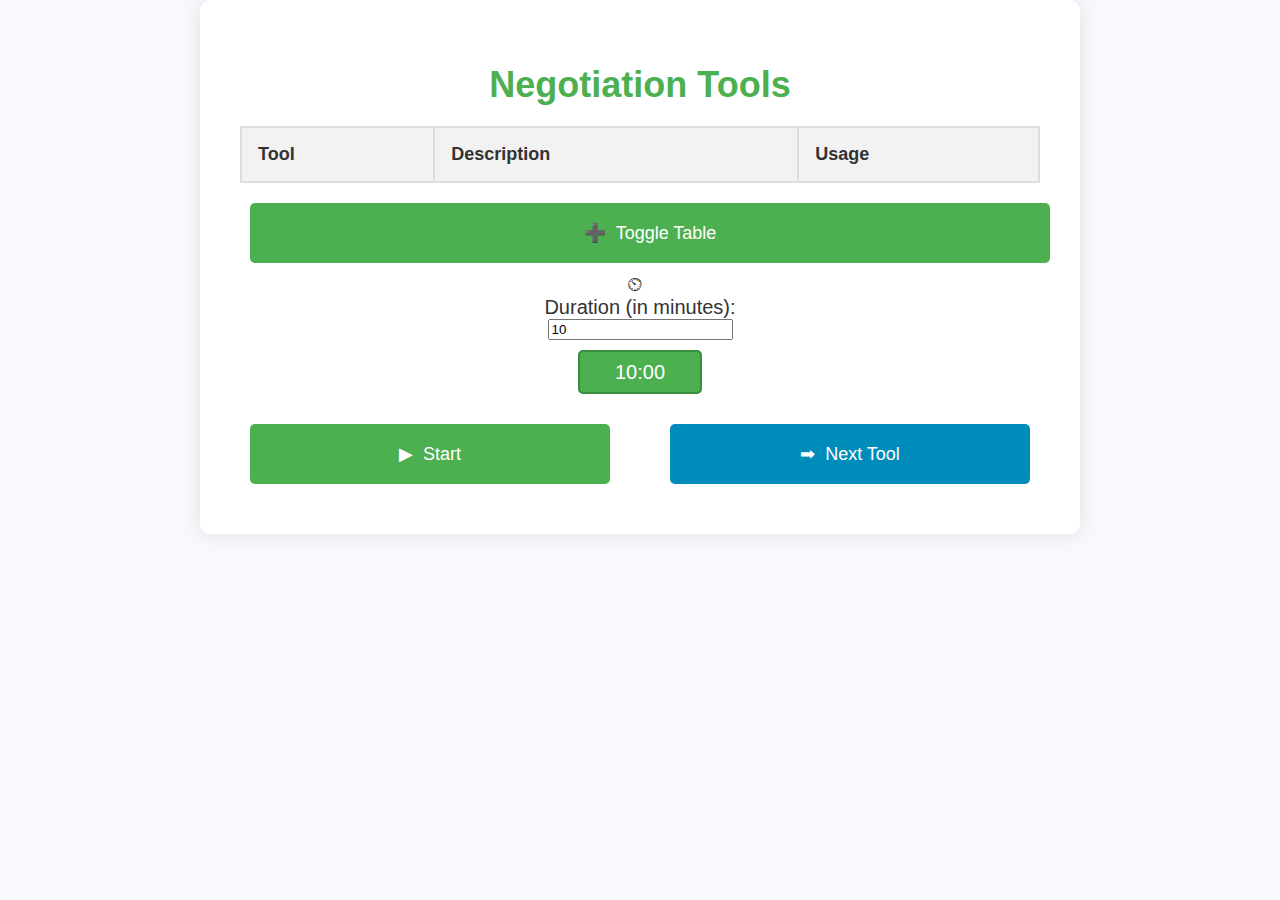
==== MixMatch-FV3.html @ 623449d0 "Update MixMatch-FV3.html" ====
<!DOCTYPE html>
<html lang="en">
<head>
    <meta charset="UTF-8">
    <meta name="viewport" content="width=device-width, initial-scale=1.0">
    <title>Negotiation Tools</title>
    <style>
        body {
            font-family: 'Arial', sans-serif;
            margin: 0;
            padding: 0;
            background-color: #f7f9fc;
            color: #333;
            display: flex;
            flex-direction: column;
            align-items: center;
            height: 100vh;
        }

        #container {
            width: 90%;
            max-width: 800px;
            padding: 40px;
            background-color: #fff;
            border-radius: 10px;
            box-shadow: 0 0 20px rgba(0, 0, 0, 0.1);
            text-align: center;
        }

        h1 {
            color: #4CAF50;
            font-size: 36px;
            margin-bottom: 20px;
        }

        table {
            width: 100%;
            border-collapse: collapse;
            margin: 20px 0;
        }

        th, td {
            border: 2px solid #ddd;
            padding: 16px;
            text-align: left;
            font-size: 18px;
        }

        th {
            background-color: #f2f2f2;
        }

        .large-button {
            width: 45%;
            height: 60px;
            font-size: 18px;
            margin: 10px;
            border: none;
            cursor: pointer;
            border-radius: 5px;
            color: #fff;
            background-color: #4CAF50;
            display: flex;
            justify-content: center;
            align-items: center;
            transition: background-color 0.3s ease;
        }

        .large-button:last-child {
            background-color: #008CBA;
        }

        .large-button:hover {
            background-color: #45a049;
        }

        .icon {
            margin-right: 10px;
        }

        #timerContainer {
            font-size: 20px;
            margin-bottom: 20px;
            display: flex;
            flex-direction: column;
            align-items: center;
        }

        #timer {
            width: 120px;
            height: 40px;
            background-color: #4CAF50;
            border: 2px solid #388E3C;
            border-radius: 5px;
            display: flex;
            justify-content: center;
            align-items: center;
            color: #fff;
            margin-top: 10px;
        }

        #toolsTableBody tr:nth-child(even) {
            background-color: #f2f2f2;
        }

        #tableToggle {
            width: 100%;
            height: 60px;
            font-size: 18px;
            margin: 10px;
            border: none;
            cursor: pointer;
            border-radius: 5px;
            color: #fff;
            background-color: #4CAF50;
            display: flex;
            justify-content: center;
            align-items: center;
            transition: background-color 0.3s ease;
        }
    </style>
</head>
<body>
    <div id="container">
        <h1>Negotiation Tools</h1>
        <table>
            <thead>
                <tr>
                    <th>Tool</th>
                    <th>Description</th>
                    <th>Usage</th>
                </tr>
            </thead>
            <tbody id="toolsTableBody">
                <!-- Rows will be added by the script -->
            </tbody>
        </table>
        <button id="tableToggle" onclick="toggleTable()"><div class="icon">➕</div> Toggle Table</button>
        <div id="timerContainer">
            <div class="icon">&#9202;</div> Duration (in minutes): <input type="number" id="duration" value="10">
            <div id="timer">10:00</div>
        </div>
        <div style="display: flex; justify-content: space-between; width: 100%;">
            <button onclick="initializeToolsAndStartTimer()" class="large-button"><div class="icon">&#9654;</div> Start</button>
            <button onclick="getNextTool()" class="large-button" id="nextToolButton" disabled><div class="icon">&#10145;</div> Next Tool</button>
        </div>
        <div id="round"></div>
        <div id="tool"></div>
        <div id="randomResult"></div>
    </div>
    <script>
        // JavaScript functions for your functionality can go here
        let tableVisible = true;

        function toggleTable() {
            const table = document.querySelector('table');
            if (tableVisible) {
                table.style.display = 'none';
                tableVisible = false;
                document.getElementById('tableToggle').innerHTML = '<div class="icon">➖</div> Toggle Table';
            } else {
                table.style.display = 'table';
                tableVisible = true;
                document.getElementById('tableToggle').innerHTML = '<div class="icon">➕</div> Toggle Table';
            }
        }
    </script>
</body>
</html>


<script>
        const tools = [
            { name: 'Mirror', description: 'Repeat last 1 to 3 words. Repeat 1 to 3 words of the core concept.' },
            { name: 'Label', description: '"It seems like ..." "It sounds like ..." "It looks like ..." "It feels like ..." A negative label is worth 7x. Address the negatives first. "it''s not a sin to get a bad deal...it''s a sin to take along time"' },
            { name: 'Asking Label', description: '"What to you call that?", "Is there even a word in the disctionary for that?" get them to label it'},
            { name: 'Mis-label', description: 'Try and limit to 3 of these. Its a potent tool to elicit information. People have correction addiction.'},
            { name: 'Vision label', description: 'Generally executeds with a Calibrated Questions. "What projects are you working on? Where do you see yourself in five years?"'},
            { name: 'Clean Language', description: 'What kind of X is that X? Is anything else about that X?' },
            { name: 'Elevation', description: 'Works well on Assertives and Accomodators. Analyticals might see it as a tactic.' },
            { name: 'Minimal Encouragers', description: '"Oh, really?", "Tell me more", "I am listening.", "I hear you", "uh huh", "PREACH!"'},
            { name: 'Summary', description: 'Use a summary to trigger a "that\'s right." The building blocks of a good summary are a label combined with paraphrasing. Identify, rearticulate, and emotionally affirm "the world according to ..."' },
            { name: 'Calibrated Questions', description: 'What, How, and sometimes reverse why questions. Eg: How does this fit? What makes you ask? How do we know your team is on board? Why would you want do business with me?' },
            { name: 'Loss Aversion', description: 'Losses lead to more extreme emotional responses than gains. The pain of losing is psychologically twice as powerful as the pleasure of gaining.' },
            { name: 'Dynamic Silence', description: 'Silence is uncomfortable. It\'s awkward. Plan on being silent for 3+ seconds. Counterpart will usually break silence in 7 seconds. Try counting in your head to help pass the time. Use any tool afterward.' },
            { name: 'Paraphrase', description: 'Express the meaning using different words, especially to achieve greater clarity.' },
            { name: 'Miss Label', description: 'Label something incorrectly or falsely.' },
            { name: 'Trigger', description: 'Cause a strong emotional reaction of fear, shock, anger, or worry in someone, especially because they are made to remember something bad that has happened in the past.' },
            { name: 'No Oriented Question', description: 'Have you given up on ...? Is it ridiculous ...? Would it be horrible ...? Is it a bad idea ...?' },
            { name: 'Accusation Audit', description: 'Instead of denying it - you call it out. "It probably seems like..." whatever it may be.' }
        ];

    function displayToolsInTable() {
        const tbody = document.getElementById('toolsTableBody');
        tools.forEach(tool => {
            const row = document.createElement('tr');
            const nameCell = document.createElement('td');
            const descCell = document.createElement('td');
            const countCell = document.createElement('td');
            const input = document.createElement('input');

            input.type = 'number';
            input.value = tool.name === 'Dynamic Silence' ? 3 : 1;
            input.id = tool.name.replace(/ /g, '_');

            nameCell.textContent = tool.name;
            descCell.textContent = tool.description;
            countCell.appendChild(input);

            row.appendChild(nameCell);
            row.appendChild(descCell);
            row.appendChild(countCell);

            tbody.appendChild(row);
        });
    }

    let currentTools = [];
    let usedTools = [];
    let timer = null;
    let endTime = null;

    function initializeToolsAndStartTimer() {
        resetCurrentTools();

        const duration = parseInt(document.getElementById('duration').value);
        endTime = Date.now() + duration * 60 * 1000; // Convert to milliseconds
        timer = setInterval(updateTimer, 1000);

        document.getElementById("nextToolButton").disabled = false;
    }

    function resetCurrentTools() {
        currentTools = [];
        tools.forEach(tool => {
            const toolCount = parseInt(document.getElementById(tool.name.replace(/ /g, '_')).value);
            for (let i = 0; i < toolCount; i++) {
                currentTools.push(tool);
            }
        });

        // Shuffle currentTools array for randomness
        for (let i = currentTools.length - 1; i > 0; i--) {
            const j = Math.floor(Math.random() * (i + 1));
            [currentTools[i], currentTools[j]] = [currentTools[j], currentTools[i]];
        }
    }

    function getNextTool() {
        if (currentTools.length === 0) {
            resetCurrentTools();
        }

        if (Date.now() > endTime) {
            clearInterval(timer);
            document.getElementById('tool').innerHTML = '<h2>Session complete!</h2>';
            document.getElementById('timer').innerHTML = 'Time left: 00:00';
            document.getElementById("nextToolButton").disabled = true;
            return;
        }

        const nextTool = currentTools.pop();
        usedTools.push(nextTool);

        displayTool(nextTool);
    }

    function displayTool(tool) {
        document.getElementById('tool').innerHTML = `
            <h2>${tool.name}</h2>
            <p>${tool.description}</p>
        `;
    }

    function updateTimer() {
        const timeLeft = endTime - Date.now();
        if (timeLeft <= 0) {
            clearInterval(timer);
            document.getElementById('tool').innerHTML = '<h2>Session complete!</h2>';
            document.getElementById('timer').innerHTML = 'Time left: 00:00';
            document.getElementById("nextToolButton").disabled = true;
            return;
        }

        const minutesLeft = Math.floor(timeLeft / (60 * 1000));
        const secondsLeft = Math.floor((timeLeft % (60 * 1000)) / 1000);

        document.getElementById('timer').textContent = `Time left: ${String(minutesLeft).padStart(2, '0')}:${String(secondsLeft).padStart(2, '0')}`;
    }

    displayToolsInTable();
</script>

</body>
</html>
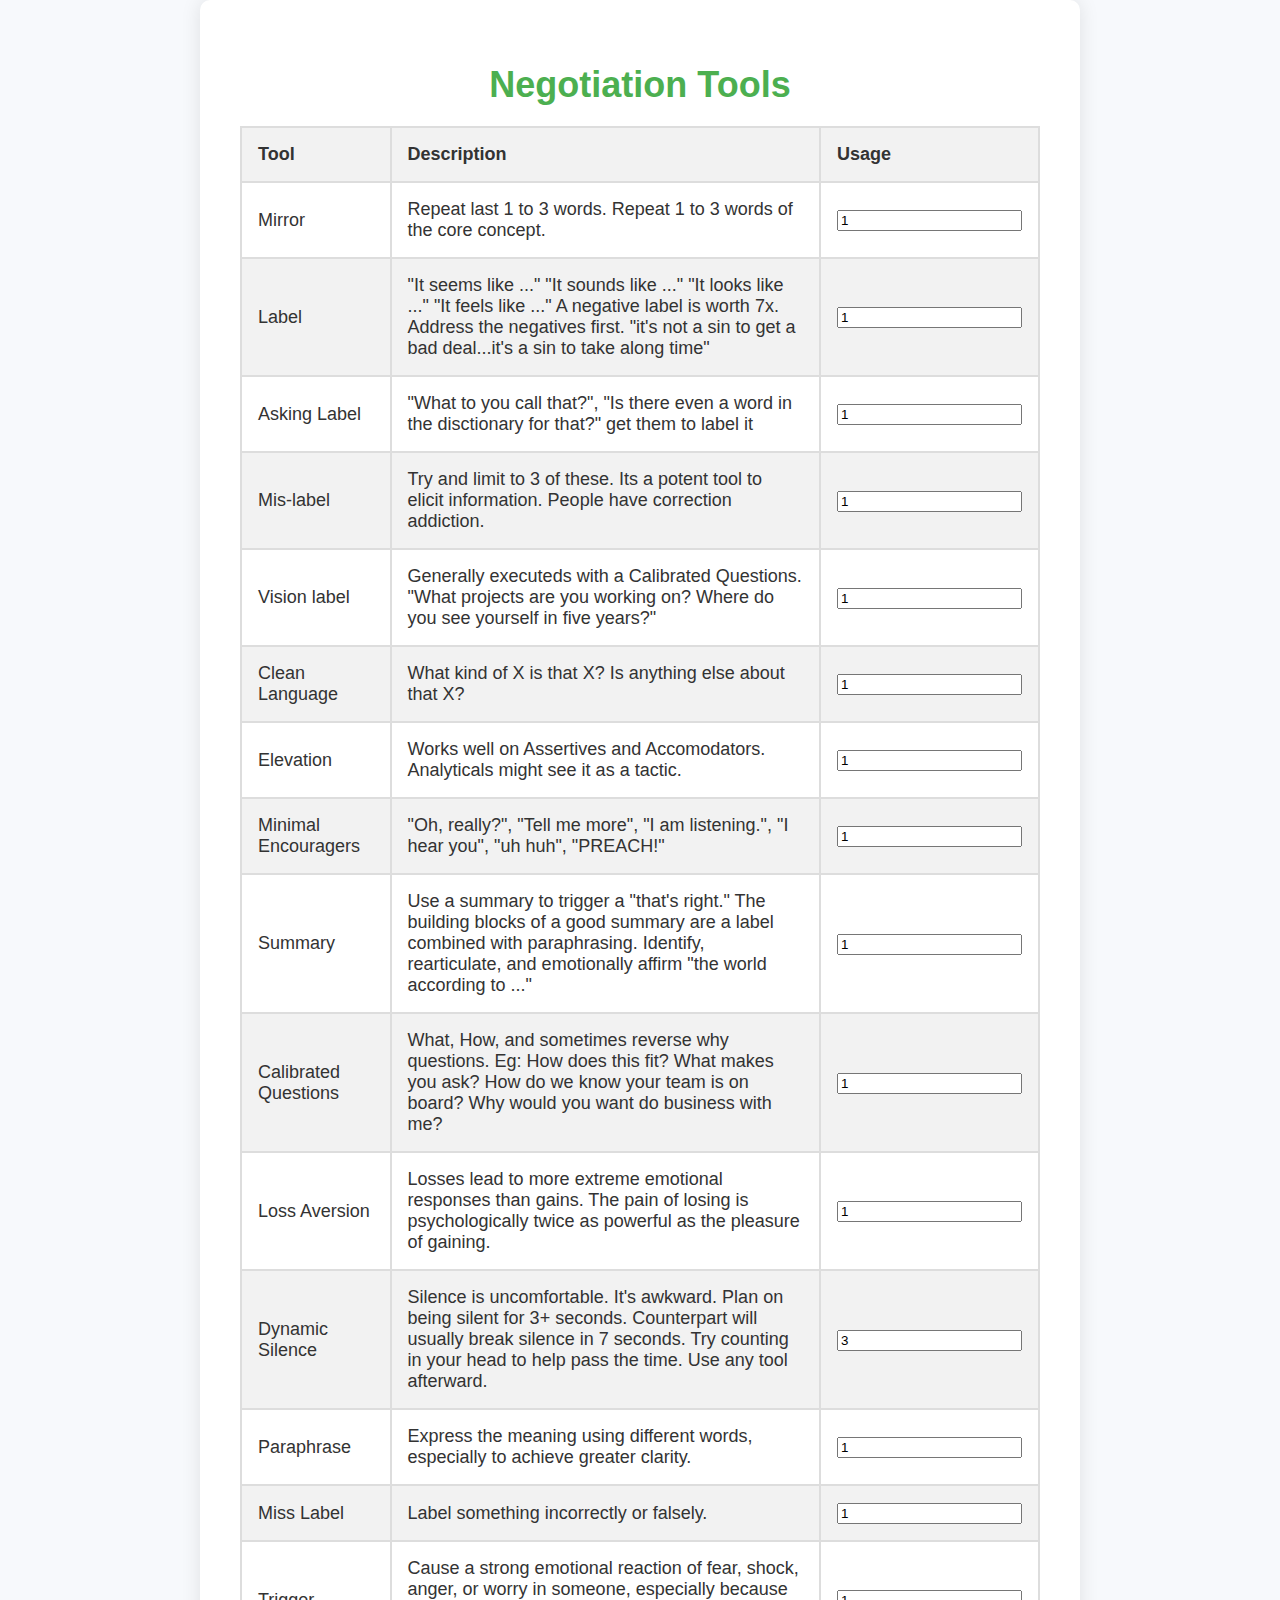
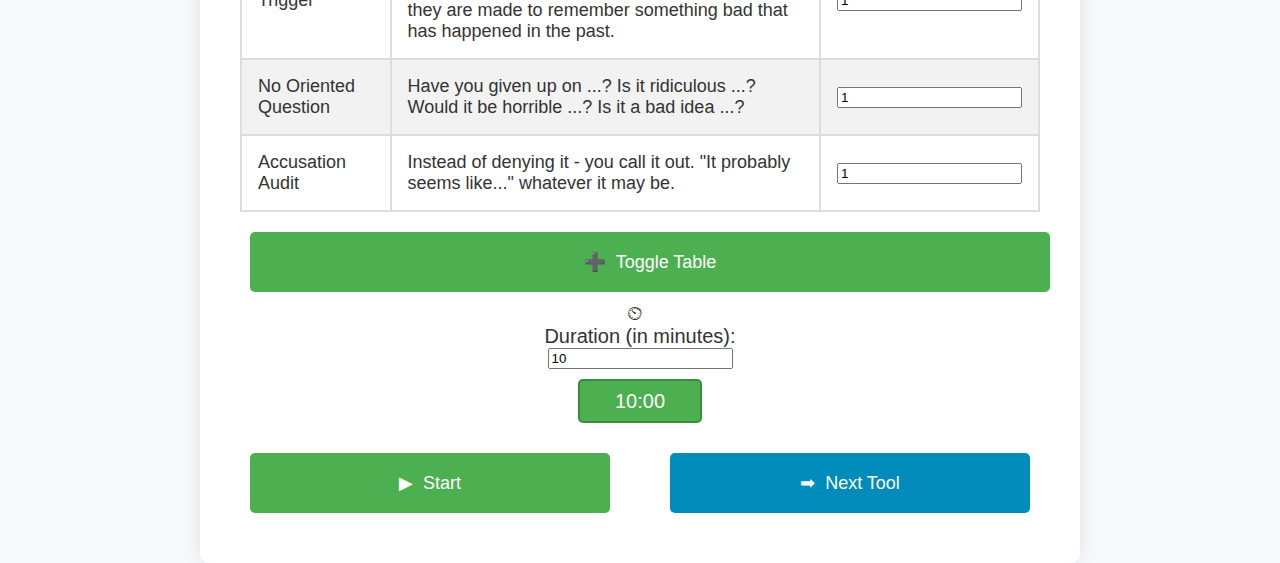
==== commit cd46a11d: "Update MixMatch-FV3.html" ====
--- a/MixMatch-FV3.html
+++ b/MixMatch-FV3.html
@@ -172,7 +172,7 @@
 <script>
         const tools = [
             { name: 'Mirror', description: 'Repeat last 1 to 3 words. Repeat 1 to 3 words of the core concept.' },
-            { name: 'Label', description: '"It seems like ..." "It sounds like ..." "It looks like ..." "It feels like ..." A negative label is worth 7x. Address the negatives first. "it''s not a sin to get a bad deal...it''s a sin to take along time"' },
+            { name: 'Label', description: '"It seems like ..." "It sounds like ..." "It looks like ..." "It feels like ..." A negative label is worth 7x. Address the negatives first. "it\'s not a sin to get a bad deal...it\'s a sin to take along time"' },
             { name: 'Asking Label', description: '"What to you call that?", "Is there even a word in the disctionary for that?" get them to label it'},
             { name: 'Mis-label', description: 'Try and limit to 3 of these. Its a potent tool to elicit information. People have correction addiction.'},
             { name: 'Vision label', description: 'Generally executeds with a Calibrated Questions. "What projects are you working on? Where do you see yourself in five years?"'},
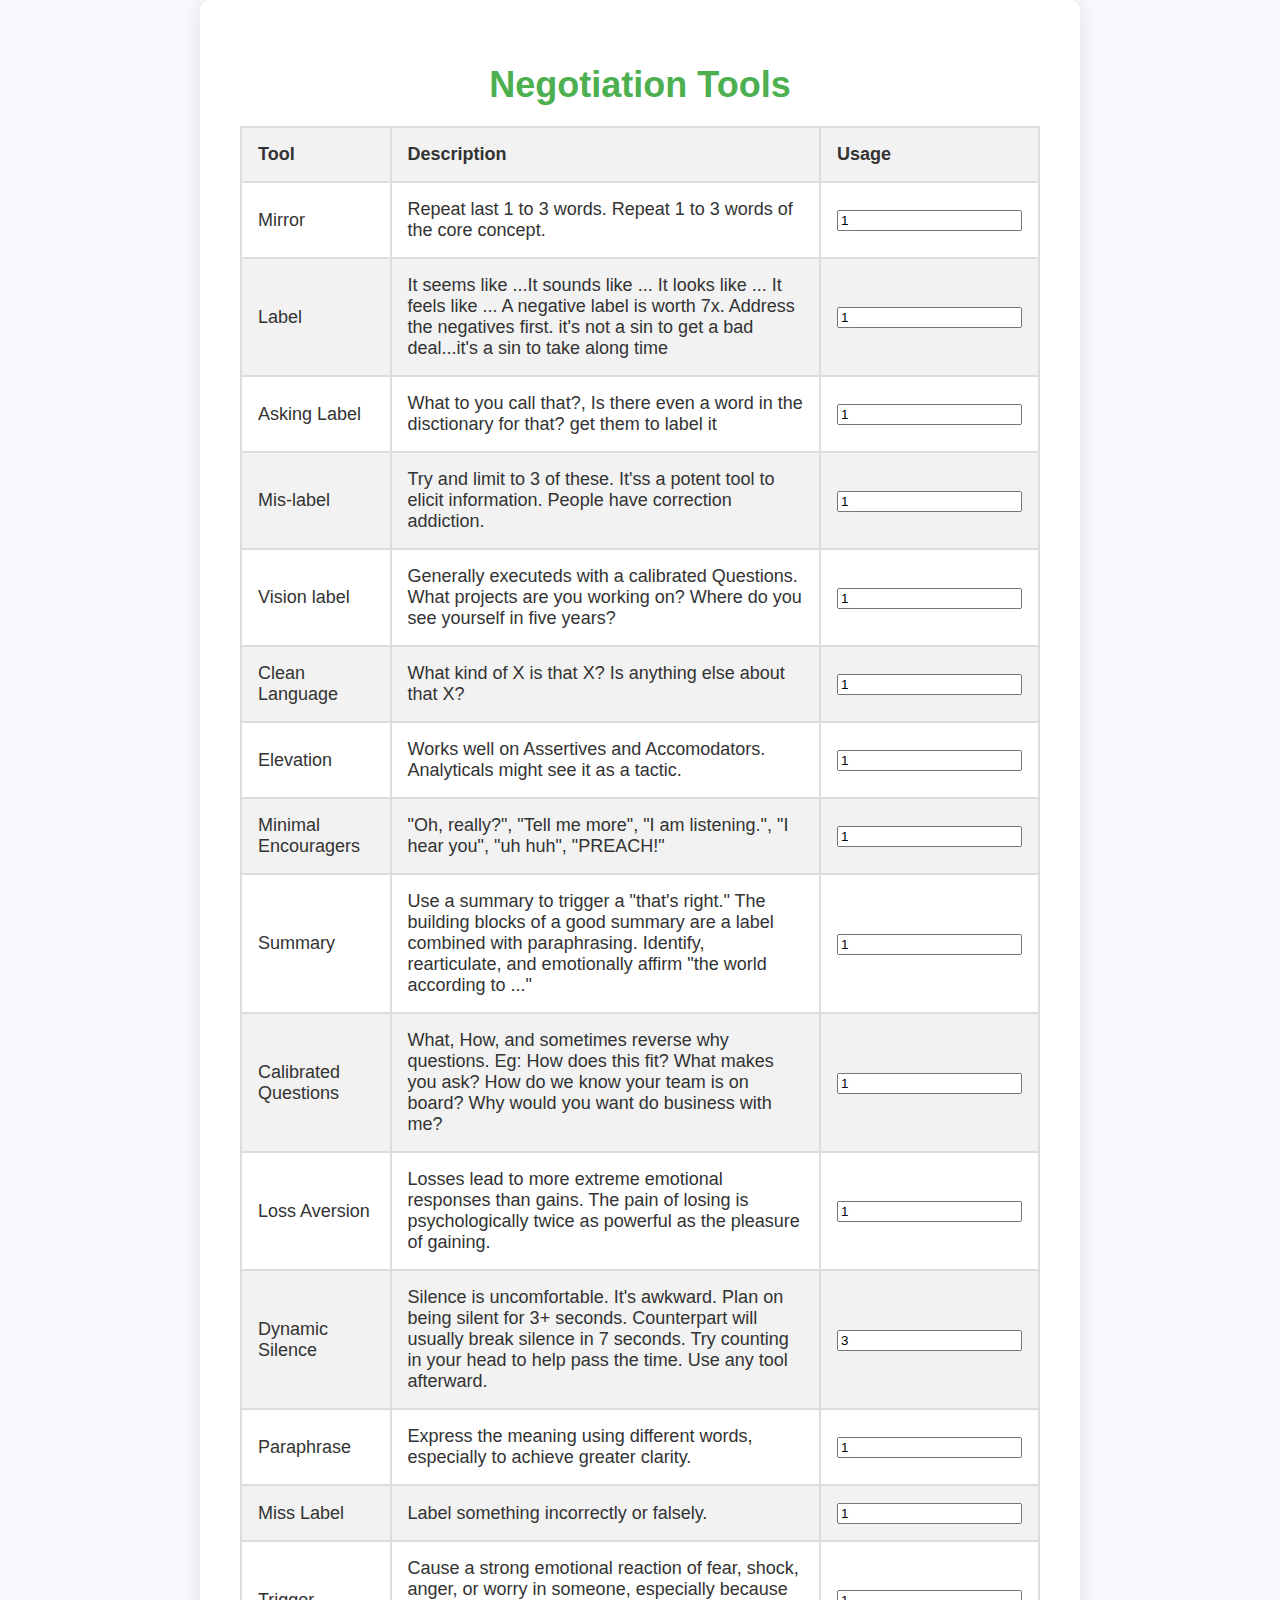
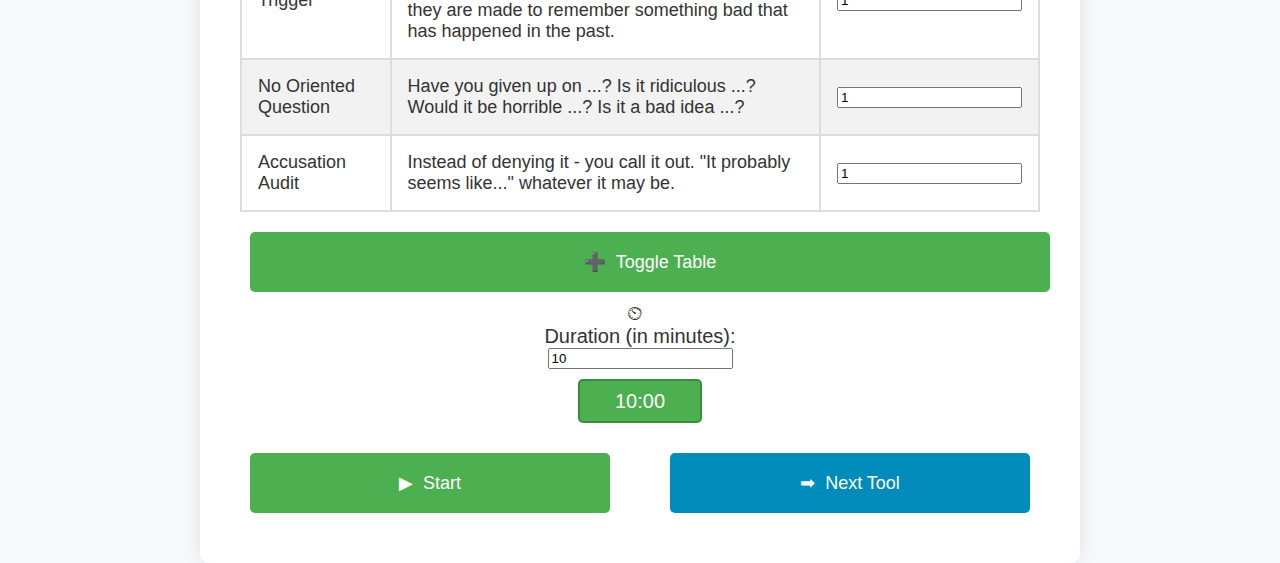
==== commit e6a2f993: "Update MixMatch-FV3.html" ====
--- a/MixMatch-FV3.html
+++ b/MixMatch-FV3.html
@@ -172,10 +172,10 @@
 <script>
         const tools = [
             { name: 'Mirror', description: 'Repeat last 1 to 3 words. Repeat 1 to 3 words of the core concept.' },
-            { name: 'Label', description: '"It seems like ..." "It sounds like ..." "It looks like ..." "It feels like ..." A negative label is worth 7x. Address the negatives first. "it\'s not a sin to get a bad deal...it\'s a sin to take along time"' },
-            { name: 'Asking Label', description: '"What to you call that?", "Is there even a word in the disctionary for that?" get them to label it'},
-            { name: 'Mis-label', description: 'Try and limit to 3 of these. Its a potent tool to elicit information. People have correction addiction.'},
-            { name: 'Vision label', description: 'Generally executeds with a Calibrated Questions. "What projects are you working on? Where do you see yourself in five years?"'},
+            { name: 'Label', description: 'It seems like ...It sounds like ... It looks like ... It feels like ... A negative label is worth 7x. Address the negatives first. it\'s not a sin to get a bad deal...it\'s a sin to take along time' },
+            { name: 'Asking Label', description: 'What to you call that?, Is there even a word in the disctionary for that? get them to label it'},
+            { name: 'Mis-label', description: 'Try and limit to 3 of these. It\'ss a potent tool to elicit information. People have correction addiction.'},
+            { name: 'Vision label', description: 'Generally executeds with a calibrated Questions. What projects are you working on? Where do you see yourself in five years?'},
             { name: 'Clean Language', description: 'What kind of X is that X? Is anything else about that X?' },
             { name: 'Elevation', description: 'Works well on Assertives and Accomodators. Analyticals might see it as a tactic.' },
             { name: 'Minimal Encouragers', description: '"Oh, really?", "Tell me more", "I am listening.", "I hear you", "uh huh", "PREACH!"'},
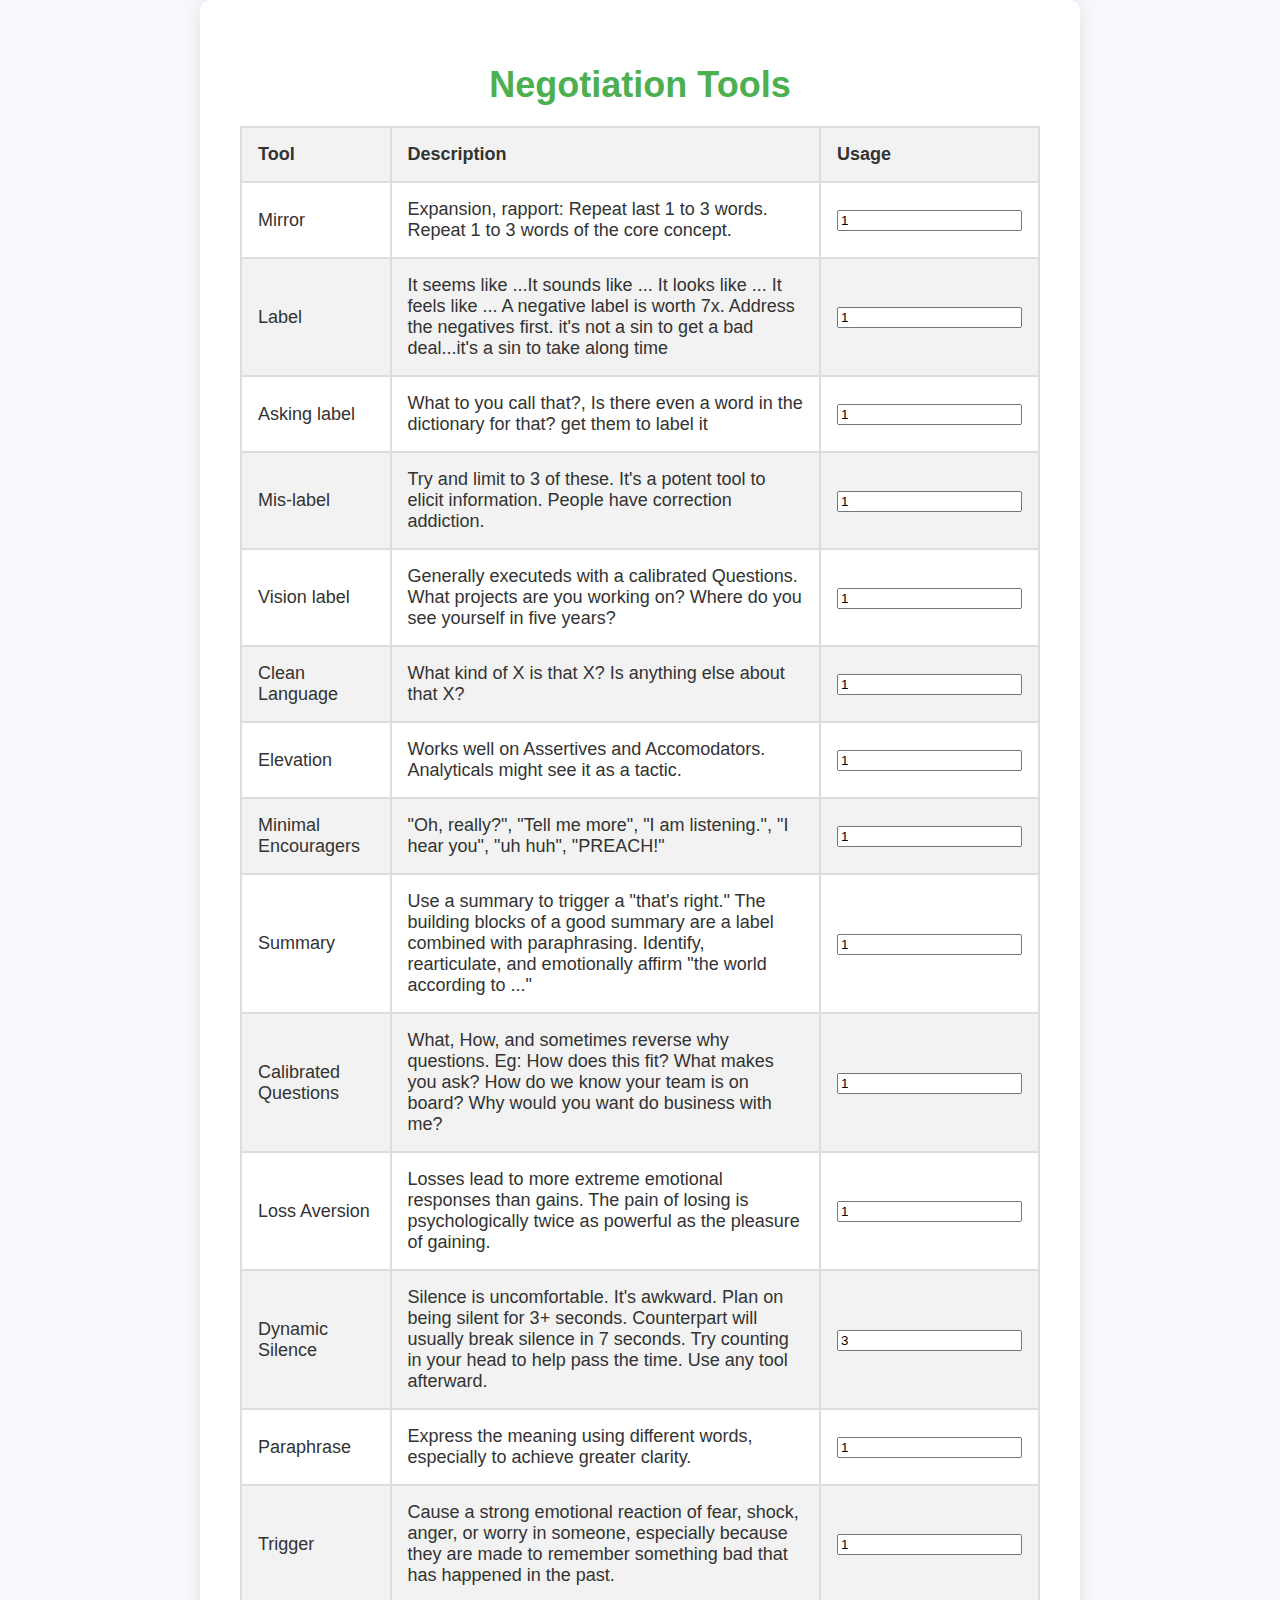
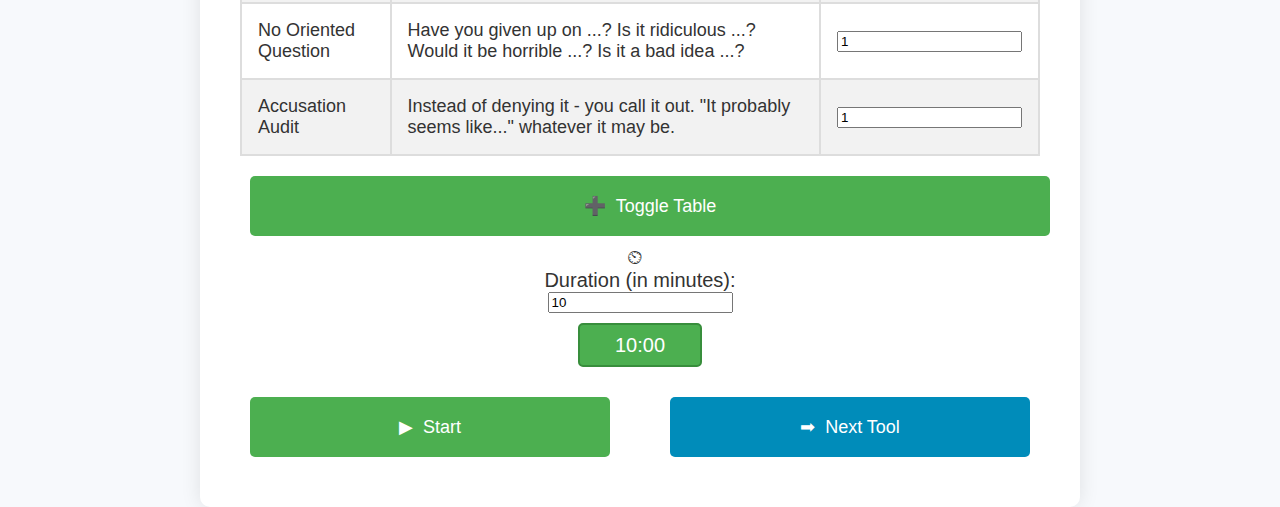
==== commit 66425a9a: "Update MixMatch-FV3.html" ====
--- a/MixMatch-FV3.html
+++ b/MixMatch-FV3.html
@@ -4,6 +4,7 @@
     <meta charset="UTF-8">
     <meta name="viewport" content="width=device-width, initial-scale=1.0">
     <title>Negotiation Tools</title>
+    <link rel="icon" href="nodicon.ico" type="image/x-icon">
     <style>
         body {
             font-family: 'Arial', sans-serif;
@@ -171,10 +172,10 @@
 
 <script>
         const tools = [
-            { name: 'Mirror', description: 'Repeat last 1 to 3 words. Repeat 1 to 3 words of the core concept.' },
+            { name: 'Mirror', description: 'Expansion, rapport: Repeat last 1 to 3 words. Repeat 1 to 3 words of the core concept.' },
             { name: 'Label', description: 'It seems like ...It sounds like ... It looks like ... It feels like ... A negative label is worth 7x. Address the negatives first. it\'s not a sin to get a bad deal...it\'s a sin to take along time' },
-            { name: 'Asking Label', description: 'What to you call that?, Is there even a word in the disctionary for that? get them to label it'},
-            { name: 'Mis-label', description: 'Try and limit to 3 of these. It\'ss a potent tool to elicit information. People have correction addiction.'},
+            { name: 'Asking label', description: 'What to you call that?, Is there even a word in the dictionary for that? get them to label it'},
+            { name: 'Mis-label', description: 'Try and limit to 3 of these. It\'s a potent tool to elicit information. People have correction addiction.'},
             { name: 'Vision label', description: 'Generally executeds with a calibrated Questions. What projects are you working on? Where do you see yourself in five years?'},
             { name: 'Clean Language', description: 'What kind of X is that X? Is anything else about that X?' },
             { name: 'Elevation', description: 'Works well on Assertives and Accomodators. Analyticals might see it as a tactic.' },
@@ -184,7 +185,6 @@
             { name: 'Loss Aversion', description: 'Losses lead to more extreme emotional responses than gains. The pain of losing is psychologically twice as powerful as the pleasure of gaining.' },
             { name: 'Dynamic Silence', description: 'Silence is uncomfortable. It\'s awkward. Plan on being silent for 3+ seconds. Counterpart will usually break silence in 7 seconds. Try counting in your head to help pass the time. Use any tool afterward.' },
             { name: 'Paraphrase', description: 'Express the meaning using different words, especially to achieve greater clarity.' },
-            { name: 'Miss Label', description: 'Label something incorrectly or falsely.' },
             { name: 'Trigger', description: 'Cause a strong emotional reaction of fear, shock, anger, or worry in someone, especially because they are made to remember something bad that has happened in the past.' },
             { name: 'No Oriented Question', description: 'Have you given up on ...? Is it ridiculous ...? Would it be horrible ...? Is it a bad idea ...?' },
             { name: 'Accusation Audit', description: 'Instead of denying it - you call it out. "It probably seems like..." whatever it may be.' }
